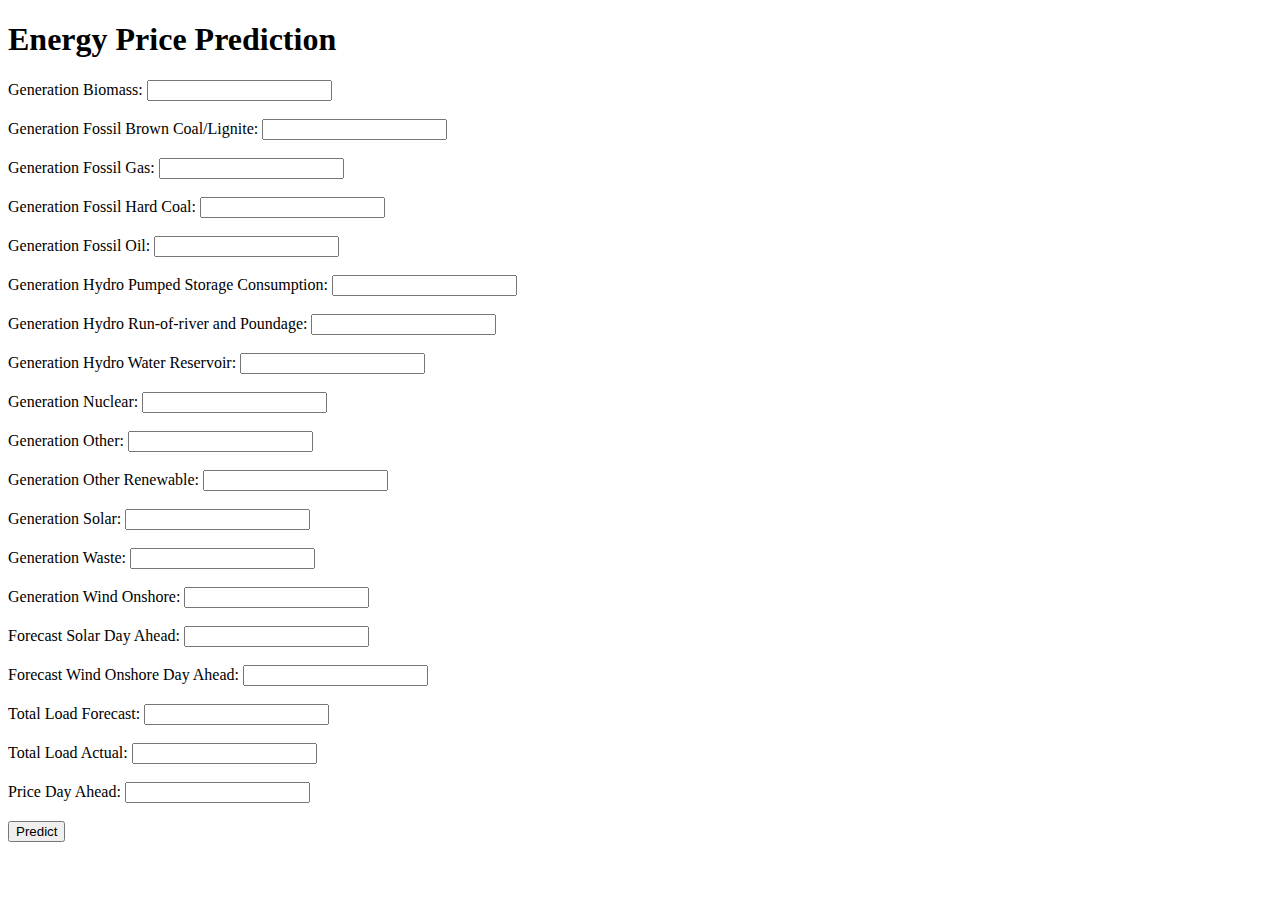
==== frontend/index.html @ f78f3f8f "base working website" ====
<!DOCTYPE html>
<html lang="en">
<head>
    <meta charset="UTF-8">
    <meta name="viewport" content="width=device-width, initial-scale=1.0">
    <title>Energy Price Prediction</title>
    <script src="https://code.jquery.com/jquery-3.6.0.min.js"></script>
</head>
<body>
    <h1>Energy Price Prediction</h1>
    <form id="prediction-form">
        <label for="generation_biomass">Generation Biomass:</label>
        <input type="number" id="generation_biomass" name="generation biomass" required><br><br>
        
        <label for="generation_fossil_brown_coal">Generation Fossil Brown Coal/Lignite:</label>
        <input type="number" id="generation_fossil_brown_coal" name="generation fossil brown coal/lignite" required><br><br>
        
        <label for="generation_fossil_gas">Generation Fossil Gas:</label>
        <input type="number" id="generation_fossil_gas" name="generation fossil gas" required><br><br>
        
        <label for="generation_fossil_hard_coal">Generation Fossil Hard Coal:</label>
        <input type="number" id="generation_fossil_hard_coal" name="generation fossil hard coal" required><br><br>
        
        <label for="generation_fossil_oil">Generation Fossil Oil:</label>
        <input type="number" id="generation_fossil_oil" name="generation fossil oil" required><br><br>
        
        <label for="generation_hydro_pumped_storage_consumption">Generation Hydro Pumped Storage Consumption:</label>
        <input type="number" id="generation_hydro_pumped_storage_consumption" name="generation hydro pumped storage consumption" required><br><br>
        
        <label for="generation_hydro_run_of_river_and_poundage">Generation Hydro Run-of-river and Poundage:</label>
        <input type="number" id="generation_hydro_run_of_river_and_poundage" name="generation hydro run-of-river and poundage" required><br><br>
        
        <label for="generation_hydro_water_reservoir">Generation Hydro Water Reservoir:</label>
        <input type="number" id="generation_hydro_water_reservoir" name="generation hydro water reservoir" required><br><br>
        
        <label for="generation_nuclear">Generation Nuclear:</label>
        <input type="number" id="generation_nuclear" name="generation nuclear" required><br><br>
        
        <label for="generation_other">Generation Other:</label>
        <input type="number" id="generation_other" name="generation other" required><br><br>
        
        <label for="generation_other_renewable">Generation Other Renewable:</label>
        <input type="number" id="generation_other_renewable" name="generation other renewable" required><br><br>
        
        <label for="generation_solar">Generation Solar:</label>
        <input type="number" id="generation_solar" name="generation solar" required><br><br>
        
        <label for="generation_waste">Generation Waste:</label>
        <input type="number" id="generation_waste" name="generation waste" required><br><br>
        
        <label for="generation_wind_onshore">Generation Wind Onshore:</label>
        <input type="number" id="generation_wind_onshore" name="generation wind onshore" required><br><br>
        
        <label for="forecast_solar_day_ahead">Forecast Solar Day Ahead:</label>
        <input type="number" id="forecast_solar_day_ahead" name="forecast solar day ahead" required><br><br>
        
        <label for="forecast_wind_onshore_day_ahead">Forecast Wind Onshore Day Ahead:</label>
        <input type="number" id="forecast_wind_onshore_day_ahead" name="forecast wind onshore day ahead" required><br><br>
        
        <label for="total_load_forecast">Total Load Forecast:</label>
        <input type="number" id="total_load_forecast" name="total load forecast" required><br><br>
        
        <label for="total_load_actual">Total Load Actual:</label>
        <input type="number" id="total_load_actual" name="total load actual" required><br><br>
        
        <label for="price_day_ahead">Price Day Ahead:</label>
        <input type="number" id="price_day_ahead" name="price day ahead" required><br><br>
        
        <button type="submit">Predict</button>
    </form>

    <div id="result"></div>

    <script src="{{ url_for('static', filename='home.js') }}"></script>
</body>
</html>
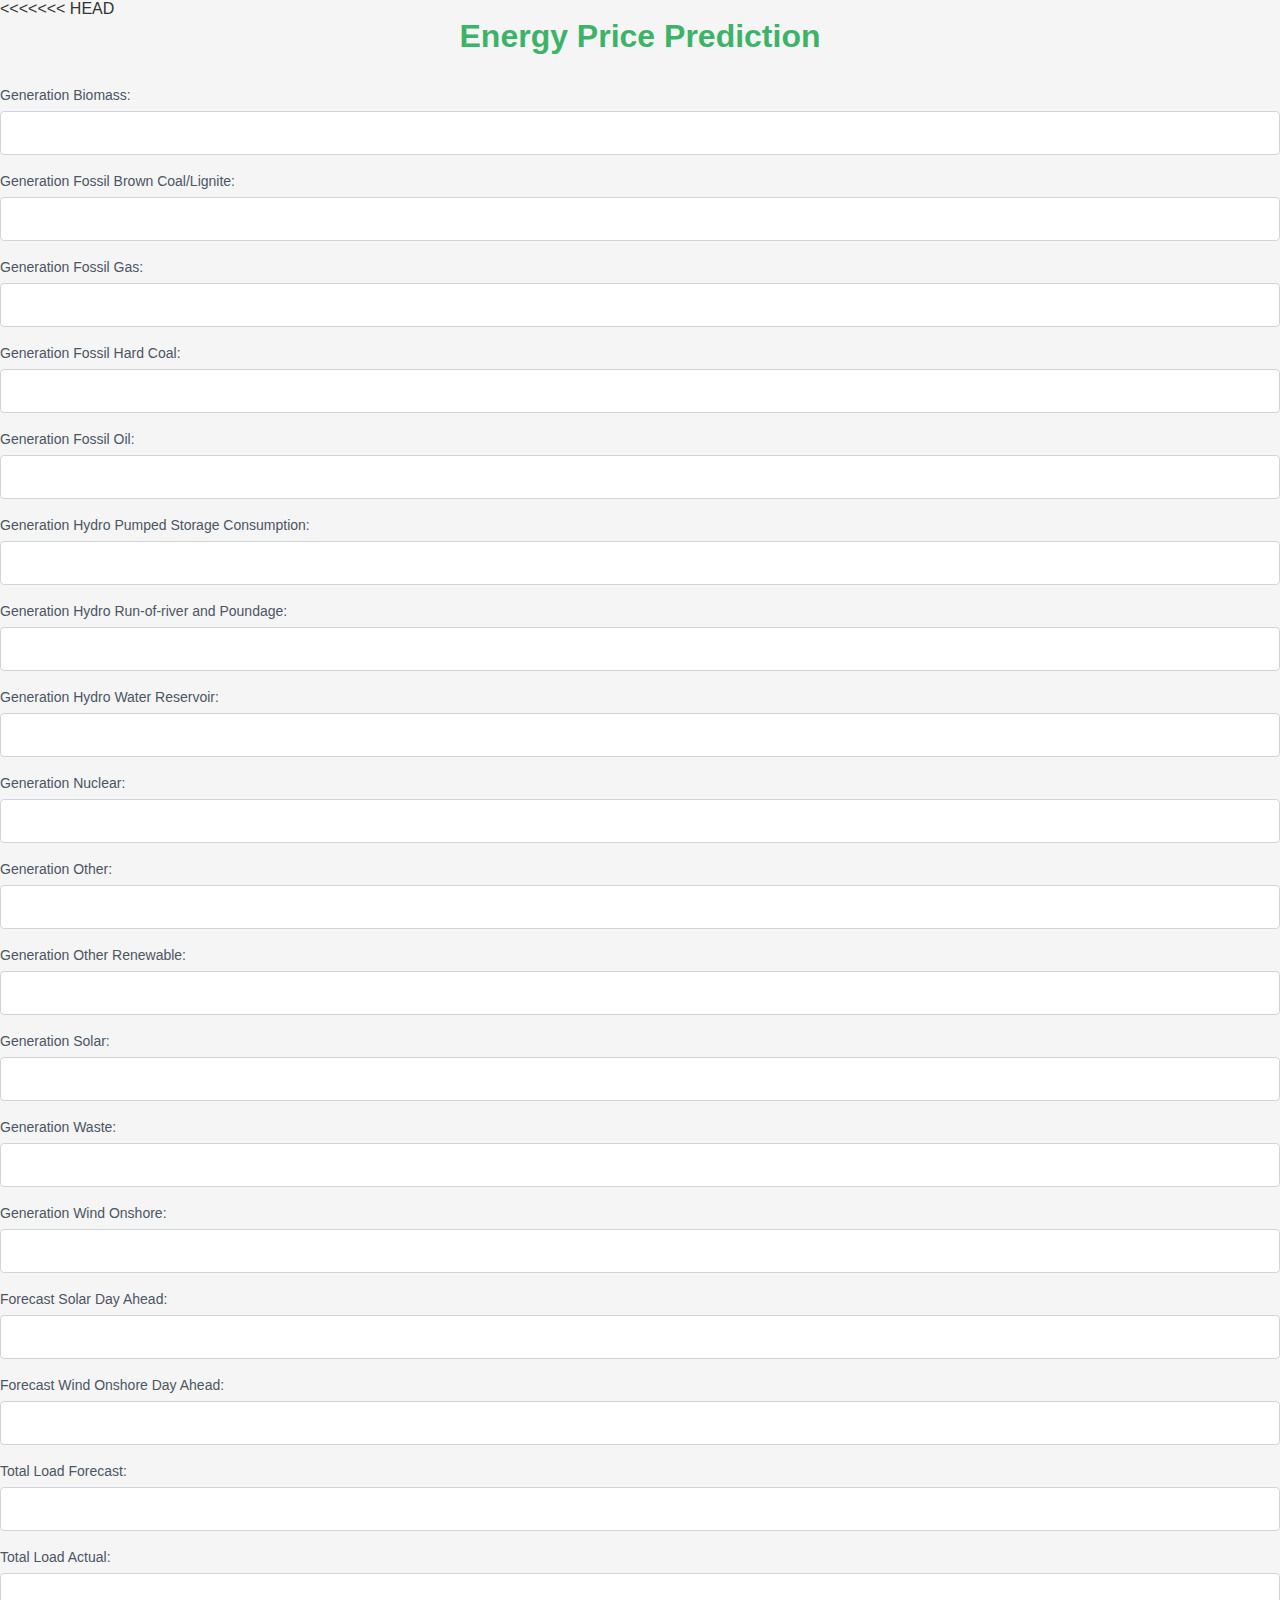
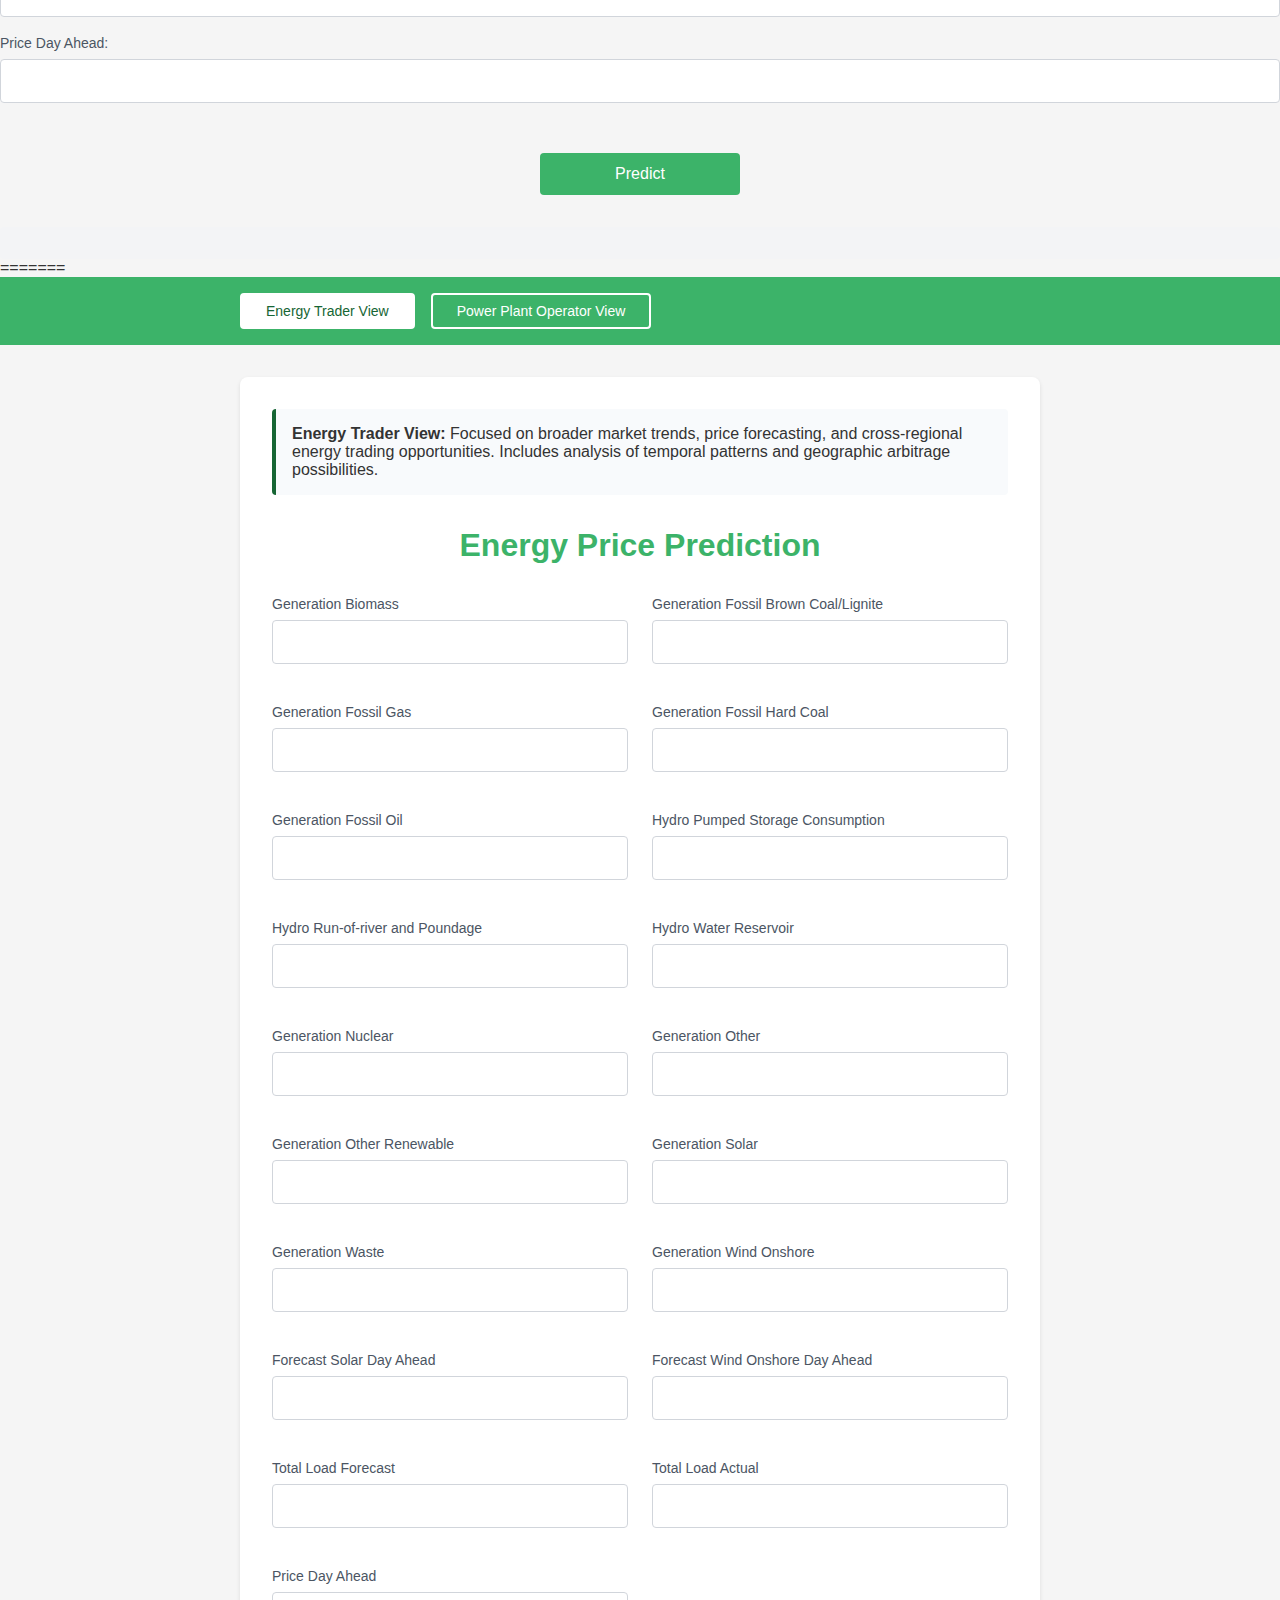
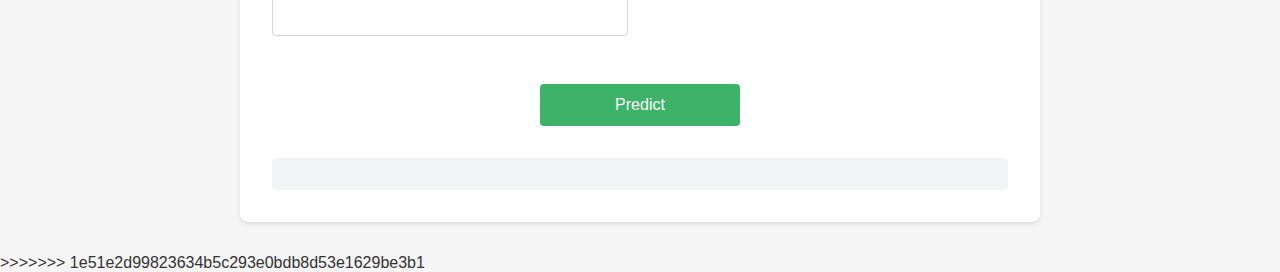
==== commit bbb35919: "working backend" ====
--- a/frontend/index.html
+++ b/frontend/index.html
@@ -4,6 +4,7 @@
     <meta charset="UTF-8">
     <meta name="viewport" content="width=device-width, initial-scale=1.0">
     <title>Energy Price Prediction</title>
+<<<<<<< HEAD
     <script src="https://code.jquery.com/jquery-3.6.0.min.js"></script>
 </head>
 <body>
@@ -74,3 +75,145 @@
     <script src="{{ url_for('static', filename='home.js') }}"></script>
 </body>
 </html>
+=======
+    <link rel="stylesheet" href="style.css">
+    <script src="https://code.jquery.com/jquery-3.6.0.min.js"></script>
+</head>
+<body>
+    <div class="nav-container">
+        <div class="role-selector">
+            <button class="role-btn active" data-role="trader">Energy Trader View</button>
+            <button class="role-btn" data-role="operator">Power Plant Operator View</button>
+        </div>
+    </div>
+
+    <div class="container">
+        <div class="role-description" id="role-description">
+            <strong>Energy Trader View:</strong> Focused on broader market trends, price forecasting, and cross-regional energy trading opportunities. Includes analysis of temporal patterns and geographic arbitrage possibilities.
+        </div>
+        
+        <h1>Energy Price Prediction</h1>
+        <form id="prediction-form">
+            <div class="form-grid">
+                <div class="form-group">
+                    <label for="generation_biomass">Generation Biomass</label>
+                    <input type="number" id="generation_biomass" name="generation biomass" required>
+                </div>
+                
+                <div class="form-group">
+                    <label for="generation_fossil_brown_coal">Generation Fossil Brown Coal/Lignite</label>
+                    <input type="number" id="generation_fossil_brown_coal" name="generation fossil brown coal/lignite" required>
+                </div>
+                
+                <div class="form-group">
+                    <label for="generation_fossil_gas">Generation Fossil Gas</label>
+                    <input type="number" id="generation_fossil_gas" name="generation fossil gas" required>
+                </div>
+                
+                <div class="form-group">
+                    <label for="generation_fossil_hard_coal">Generation Fossil Hard Coal</label>
+                    <input type="number" id="generation_fossil_hard_coal" name="generation fossil hard coal" required>
+                </div>
+                
+                <div class="form-group">
+                    <label for="generation_fossil_oil">Generation Fossil Oil</label>
+                    <input type="number" id="generation_fossil_oil" name="generation fossil oil" required>
+                </div>
+                
+                <div class="form-group">
+                    <label for="generation_hydro_pumped_storage_consumption">Hydro Pumped Storage Consumption</label>
+                    <input type="number" id="generation_hydro_pumped_storage_consumption" name="generation hydro pumped storage consumption" required>
+                </div>
+                
+                <div class="form-group">
+                    <label for="generation_hydro_run_of_river_and_poundage">Hydro Run-of-river and Poundage</label>
+                    <input type="number" id="generation_hydro_run_of_river_and_poundage" name="generation hydro run-of-river and poundage" required>
+                </div>
+                
+                <div class="form-group">
+                    <label for="generation_hydro_water_reservoir">Hydro Water Reservoir</label>
+                    <input type="number" id="generation_hydro_water_reservoir" name="generation hydro water reservoir" required>
+                </div>
+                
+                <div class="form-group">
+                    <label for="generation_nuclear">Generation Nuclear</label>
+                    <input type="number" id="generation_nuclear" name="generation nuclear" required>
+                </div>
+                
+                <div class="form-group">
+                    <label for="generation_other">Generation Other</label>
+                    <input type="number" id="generation_other" name="generation other" required>
+                </div>
+                
+                <div class="form-group">
+                    <label for="generation_other_renewable">Generation Other Renewable</label>
+                    <input type="number" id="generation_other_renewable" name="generation other renewable" required>
+                </div>
+                
+                <div class="form-group">
+                    <label for="generation_solar">Generation Solar</label>
+                    <input type="number" id="generation_solar" name="generation solar" required>
+                </div>
+                
+                <div class="form-group">
+                    <label for="generation_waste">Generation Waste</label>
+                    <input type="number" id="generation_waste" name="generation waste" required>
+                </div>
+                
+                <div class="form-group">
+                    <label for="generation_wind_onshore">Generation Wind Onshore</label>
+                    <input type="number" id="generation_wind_onshore" name="generation wind onshore" required>
+                </div>
+                
+                <div class="form-group">
+                    <label for="forecast_solar_day_ahead">Forecast Solar Day Ahead</label>
+                    <input type="number" id="forecast_solar_day_ahead" name="forecast solar day ahead" required>
+                </div>
+                
+                <div class="form-group">
+                    <label for="forecast_wind_onshore_day_ahead">Forecast Wind Onshore Day Ahead</label>
+                    <input type="number" id="forecast_wind_onshore_day_ahead" name="forecast wind onshore day ahead" required>
+                </div>
+                
+                <div class="form-group">
+                    <label for="total_load_forecast">Total Load Forecast</label>
+                    <input type="number" id="total_load_forecast" name="total load forecast" required>
+                </div>
+                
+                <div class="form-group">
+                    <label for="total_load_actual">Total Load Actual</label>
+                    <input type="number" id="total_load_actual" name="total load actual" required>
+                </div>
+                
+                <div class="form-group">
+                    <label for="price_day_ahead">Price Day Ahead</label>
+                    <input type="number" id="price_day_ahead" name="price day ahead" required>
+                </div>
+            </div>
+            
+            <button type="submit">Predict</button>
+        </form>
+
+        <div id="result"></div>
+    </div>
+
+    <script>
+        $(document).ready(function() {
+            $('.role-btn').click(function() {
+                // Update active button
+                $('.role-btn').removeClass('active');
+                $(this).addClass('active');
+                
+                // Update description based on role
+                const role = $(this).data('role');
+                const description = role === 'trader' 
+                    ? '<strong>Energy Trader View:</strong> Focused on broader market trends, price forecasting, and cross-regional energy trading opportunities. Includes analysis of temporal patterns and geographic arbitrage possibilities.'
+                    : '<strong>Power Plant Operator View:</strong> Focused on specific plant performance metrics, local grid conditions, and operational efficiency. Includes detailed unit-level analysis and maintenance scheduling implications.';
+                
+                $('#role-description').html(description);
+            });
+        });
+    </script>
+</body>
+</html>
+>>>>>>> 1e51e2d99823634b5c293e0bdb8d53e1629be3b1
--- a/frontend/style.css
+++ b/frontend/style.css
@@ -0,0 +1,152 @@
+* {
+    margin: 0;
+    padding: 0;
+    box-sizing: border-box;
+    font-family: -apple-system, BlinkMacSystemFont, 'Segoe UI', Roboto, Oxygen, Ubuntu, Cantarell, sans-serif;
+}
+
+body {
+    background-color: #f5f5f5;
+    padding: 0;
+    color: #333;
+}
+
+.nav-container {
+    background-color: #3cb369;  /* Changed to green */
+    padding: 1rem 2rem;
+    margin-bottom: 2rem;
+}
+
+.role-selector {
+    max-width: 800px;
+    margin: 0 auto;
+    display: flex;
+    gap: 1rem;
+}
+
+.role-btn {
+    padding: 0.5rem 1.5rem;
+    border: 2px solid white;
+    background: transparent;
+    color: white;
+    border-radius: 4px;
+    cursor: pointer;
+    font-size: 0.875rem;
+    transition: all 0.2s;
+}
+
+.role-btn.active {
+    background-color: white;
+    color: #166534;  /* Changed to green */
+}
+
+.role-btn:hover {
+    background-color: rgba(255, 255, 255, 0.1);
+}
+
+.role-btn.active:hover {
+    background-color: #f8fafc;
+}
+
+.container {
+    max-width: 800px;
+    margin: 2rem auto;
+    background: white;
+    padding: 2rem;
+    border-radius: 8px;
+    box-shadow: 0 2px 4px rgba(0,0,0,0.1);
+}
+
+h1 {
+    color: #3cb369;  /* Changed to green */
+    margin-bottom: 2rem;
+    text-align: center;
+    font-size: 2rem;
+}
+
+.role-description {
+    background-color: #f8fafc;
+    border-radius: 4px;
+    padding: 1rem;
+    margin-bottom: 2rem;
+    border-left: 4px solid #166534;  /* Changed to green */
+}
+
+.form-grid {
+    display: grid;
+    grid-template-columns: repeat(auto-fit, minmax(300px, 1fr));
+    gap: 1.5rem;
+}
+
+.form-group {
+    margin-bottom: 1rem;
+}
+
+label {
+    display: block;
+    margin-bottom: 0.5rem;
+    font-size: 0.875rem;
+    color: #4b5563;
+}
+
+input[type="number"] {
+    width: 100%;
+    padding: 0.75rem;
+    border: 1px solid #d1d5db;
+    border-radius: 4px;
+    font-size: 1rem;
+    transition: border-color 0.2s;
+}
+
+input[type="number"]:focus {
+    outline: none;
+    border-color: #166534;  /* Changed to green */
+    box-shadow: 0 0 0 3px rgba(22,101,52,0.1);  /* Changed to green */
+}
+
+button[type="submit"] {
+    background-color: #3cb369;  /* Changed to green */
+    color: white;
+    padding: 0.75rem 2rem;
+    border: none;
+    border-radius: 4px;
+    font-size: 1rem;
+    cursor: pointer;
+    transition: background-color 0.2s;
+    width: 100%;
+    max-width: 200px;
+    margin: 2rem auto;
+    display: block;
+}
+
+button[type="submit"]:hover {
+    background-color: #33a55f;  /* Darker green */
+}
+
+#result {
+    margin-top: 2rem;
+    padding: 1rem;
+    border-radius: 4px;
+    background-color: #f3f4f6;
+    text-align: center;
+}
+
+@media (max-width: 768px) {
+    .container {
+        margin: 1rem;
+        padding: 1rem;
+    }
+    
+    .nav-container {
+        padding: 1rem;
+    }
+    
+    .role-selector {
+        flex-direction: column;
+    }
+    
+    .role-btn {
+        width: 100%;
+        text-align: center;
+    }
+}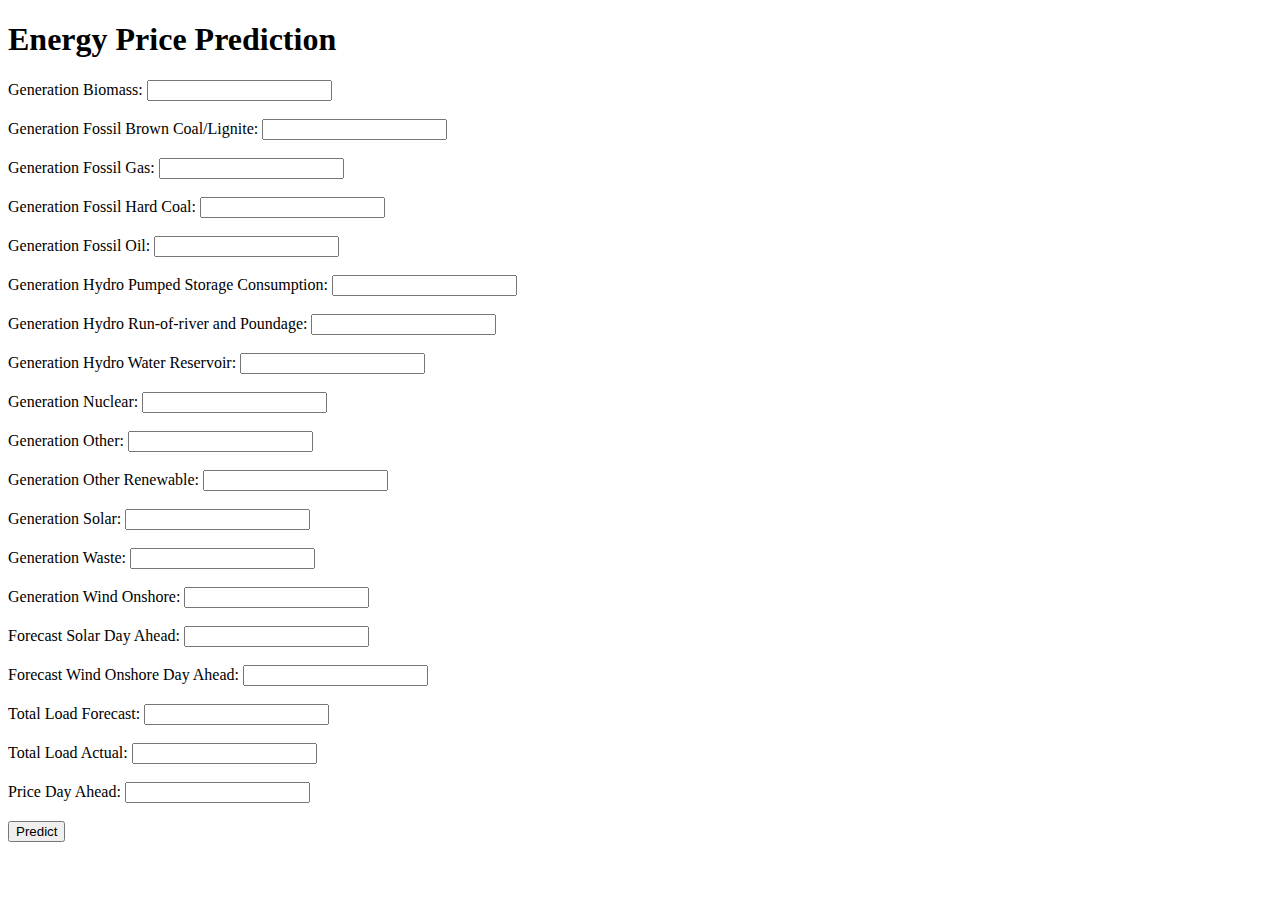
==== commit 5620a0b5: "working website" ====
--- a/frontend/index.html
+++ b/frontend/index.html
@@ -4,7 +4,6 @@
     <meta charset="UTF-8">
     <meta name="viewport" content="width=device-width, initial-scale=1.0">
     <title>Energy Price Prediction</title>
-<<<<<<< HEAD
     <script src="https://code.jquery.com/jquery-3.6.0.min.js"></script>
 </head>
 <body>
@@ -74,146 +73,4 @@
 
     <script src="{{ url_for('static', filename='home.js') }}"></script>
 </body>
-</html>
-=======
-    <link rel="stylesheet" href="style.css">
-    <script src="https://code.jquery.com/jquery-3.6.0.min.js"></script>
-</head>
-<body>
-    <div class="nav-container">
-        <div class="role-selector">
-            <button class="role-btn active" data-role="trader">Energy Trader View</button>
-            <button class="role-btn" data-role="operator">Power Plant Operator View</button>
-        </div>
-    </div>
-
-    <div class="container">
-        <div class="role-description" id="role-description">
-            <strong>Energy Trader View:</strong> Focused on broader market trends, price forecasting, and cross-regional energy trading opportunities. Includes analysis of temporal patterns and geographic arbitrage possibilities.
-        </div>
-        
-        <h1>Energy Price Prediction</h1>
-        <form id="prediction-form">
-            <div class="form-grid">
-                <div class="form-group">
-                    <label for="generation_biomass">Generation Biomass</label>
-                    <input type="number" id="generation_biomass" name="generation biomass" required>
-                </div>
-                
-                <div class="form-group">
-                    <label for="generation_fossil_brown_coal">Generation Fossil Brown Coal/Lignite</label>
-                    <input type="number" id="generation_fossil_brown_coal" name="generation fossil brown coal/lignite" required>
-                </div>
-                
-                <div class="form-group">
-                    <label for="generation_fossil_gas">Generation Fossil Gas</label>
-                    <input type="number" id="generation_fossil_gas" name="generation fossil gas" required>
-                </div>
-                
-                <div class="form-group">
-                    <label for="generation_fossil_hard_coal">Generation Fossil Hard Coal</label>
-                    <input type="number" id="generation_fossil_hard_coal" name="generation fossil hard coal" required>
-                </div>
-                
-                <div class="form-group">
-                    <label for="generation_fossil_oil">Generation Fossil Oil</label>
-                    <input type="number" id="generation_fossil_oil" name="generation fossil oil" required>
-                </div>
-                
-                <div class="form-group">
-                    <label for="generation_hydro_pumped_storage_consumption">Hydro Pumped Storage Consumption</label>
-                    <input type="number" id="generation_hydro_pumped_storage_consumption" name="generation hydro pumped storage consumption" required>
-                </div>
-                
-                <div class="form-group">
-                    <label for="generation_hydro_run_of_river_and_poundage">Hydro Run-of-river and Poundage</label>
-                    <input type="number" id="generation_hydro_run_of_river_and_poundage" name="generation hydro run-of-river and poundage" required>
-                </div>
-                
-                <div class="form-group">
-                    <label for="generation_hydro_water_reservoir">Hydro Water Reservoir</label>
-                    <input type="number" id="generation_hydro_water_reservoir" name="generation hydro water reservoir" required>
-                </div>
-                
-                <div class="form-group">
-                    <label for="generation_nuclear">Generation Nuclear</label>
-                    <input type="number" id="generation_nuclear" name="generation nuclear" required>
-                </div>
-                
-                <div class="form-group">
-                    <label for="generation_other">Generation Other</label>
-                    <input type="number" id="generation_other" name="generation other" required>
-                </div>
-                
-                <div class="form-group">
-                    <label for="generation_other_renewable">Generation Other Renewable</label>
-                    <input type="number" id="generation_other_renewable" name="generation other renewable" required>
-                </div>
-                
-                <div class="form-group">
-                    <label for="generation_solar">Generation Solar</label>
-                    <input type="number" id="generation_solar" name="generation solar" required>
-                </div>
-                
-                <div class="form-group">
-                    <label for="generation_waste">Generation Waste</label>
-                    <input type="number" id="generation_waste" name="generation waste" required>
-                </div>
-                
-                <div class="form-group">
-                    <label for="generation_wind_onshore">Generation Wind Onshore</label>
-                    <input type="number" id="generation_wind_onshore" name="generation wind onshore" required>
-                </div>
-                
-                <div class="form-group">
-                    <label for="forecast_solar_day_ahead">Forecast Solar Day Ahead</label>
-                    <input type="number" id="forecast_solar_day_ahead" name="forecast solar day ahead" required>
-                </div>
-                
-                <div class="form-group">
-                    <label for="forecast_wind_onshore_day_ahead">Forecast Wind Onshore Day Ahead</label>
-                    <input type="number" id="forecast_wind_onshore_day_ahead" name="forecast wind onshore day ahead" required>
-                </div>
-                
-                <div class="form-group">
-                    <label for="total_load_forecast">Total Load Forecast</label>
-                    <input type="number" id="total_load_forecast" name="total load forecast" required>
-                </div>
-                
-                <div class="form-group">
-                    <label for="total_load_actual">Total Load Actual</label>
-                    <input type="number" id="total_load_actual" name="total load actual" required>
-                </div>
-                
-                <div class="form-group">
-                    <label for="price_day_ahead">Price Day Ahead</label>
-                    <input type="number" id="price_day_ahead" name="price day ahead" required>
-                </div>
-            </div>
-            
-            <button type="submit">Predict</button>
-        </form>
-
-        <div id="result"></div>
-    </div>
-
-    <script>
-        $(document).ready(function() {
-            $('.role-btn').click(function() {
-                // Update active button
-                $('.role-btn').removeClass('active');
-                $(this).addClass('active');
-                
-                // Update description based on role
-                const role = $(this).data('role');
-                const description = role === 'trader' 
-                    ? '<strong>Energy Trader View:</strong> Focused on broader market trends, price forecasting, and cross-regional energy trading opportunities. Includes analysis of temporal patterns and geographic arbitrage possibilities.'
-                    : '<strong>Power Plant Operator View:</strong> Focused on specific plant performance metrics, local grid conditions, and operational efficiency. Includes detailed unit-level analysis and maintenance scheduling implications.';
-                
-                $('#role-description').html(description);
-            });
-        });
-    </script>
-</body>
-</html>
->>>>>>> 1e51e2d99823634b5c293e0bdb8d53e1629be3b1
+</html>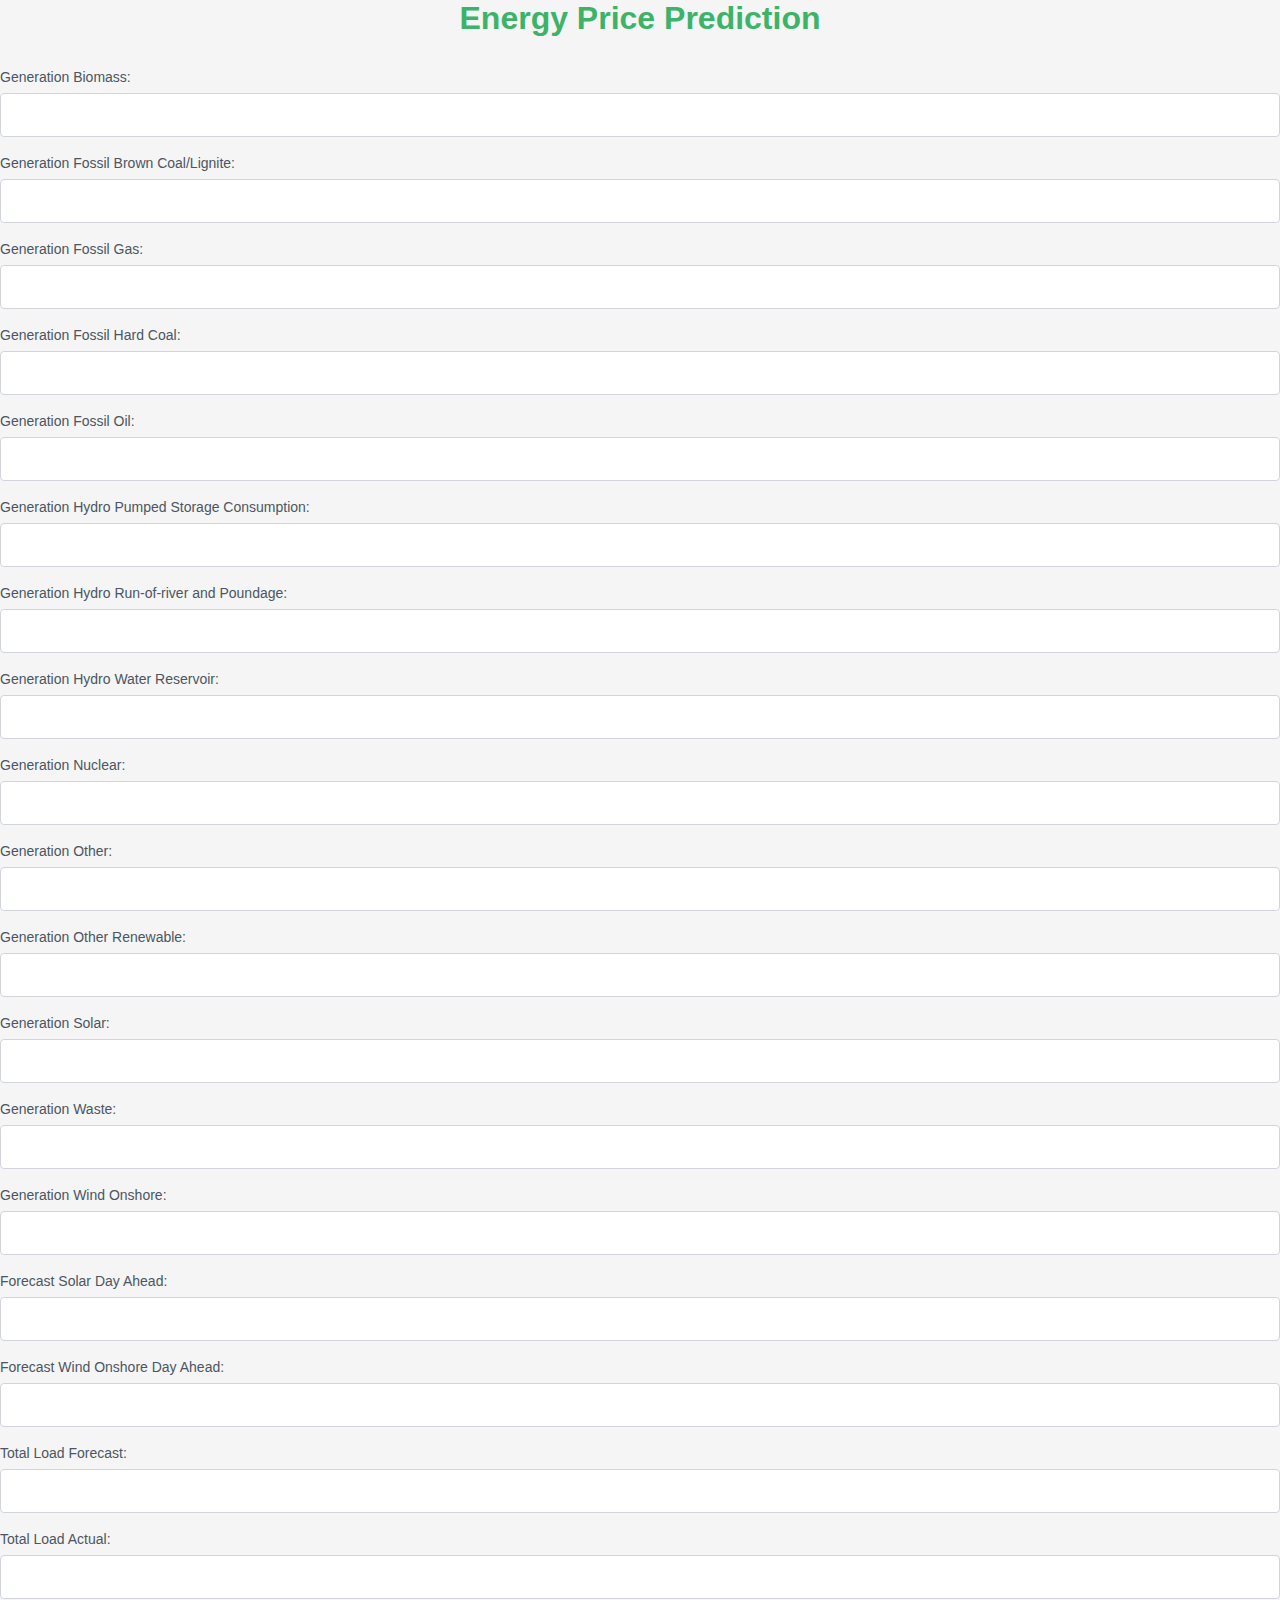
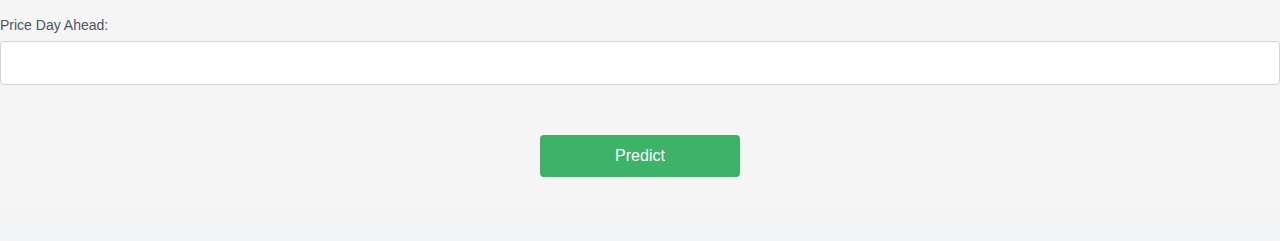
==== commit dcfc5f6b: "Updated index.html with direct CSS path" ====
--- a/frontend/index.html
+++ b/frontend/index.html
@@ -1,11 +1,13 @@
 <!DOCTYPE html>
 <html lang="en">
-<head>
-    <meta charset="UTF-8">
-    <meta name="viewport" content="width=device-width, initial-scale=1.0">
-    <title>Energy Price Prediction</title>
-    <script src="https://code.jquery.com/jquery-3.6.0.min.js"></script>
-</head>
+    <head>
+        <meta charset="UTF-8">
+        <meta name="viewport" content="width=device-width, initial-scale=1.0">
+        <title>Energy Price Prediction</title>
+        <script src="https://code.jquery.com/jquery-3.6.0.min.js"></script>
+        <link rel="stylesheet" href="style.css">  <!-- Direct link to style.css -->
+    </head>
+    
 <body>
     <h1>Energy Price Prediction</h1>
     <form id="prediction-form">
@@ -72,5 +74,40 @@
     <div id="result"></div>
 
     <script src="{{ url_for('static', filename='home.js') }}"></script>
+    <script>
+        $(document).ready(function() {
+            const API_URL = 'https://smartsave-cgw1.onrender.com';
+    
+            $('#prediction-form').submit(function(e) {
+                e.preventDefault();
+                
+                // Show loading state
+                $('#result').html('<p>Calculating prediction...</p>');
+                
+                const formData = {};
+                $(this).serializeArray().forEach(item => {
+                    formData[item.name] = item.value;
+                });
+                
+                $.ajax({
+                    url: `${API_URL}/predict`,
+                    method: 'POST',
+                    data: formData,
+                    success: function(response) {
+                        $('#result').html(`
+                            <div>
+                                <h3>Prediction Results</h3>
+                                <p>Predicted Price: €${response.predicted_price.toFixed(2)}</p>
+                                <p>Recommended Action: ${response.action}</p>
+                            </div>
+                        `);
+                    },
+                    error: function(xhr, status, error) {
+                        $('#result').html(`<div class="error">Error: ${error}</div>`);
+                    }
+                });
+            });
+        });
+    </script>
 </body>
-</html>+</html>
--- a/frontend/style.css
+++ b/frontend/style.css
@@ -0,0 +1,152 @@
+* {
+    margin: 0;
+    padding: 0;
+    box-sizing: border-box;
+    font-family: -apple-system, BlinkMacSystemFont, 'Segoe UI', Roboto, Oxygen, Ubuntu, Cantarell, sans-serif;
+}
+
+body {
+    background-color: #f5f5f5;
+    padding: 0;
+    color: #333;
+}
+
+.nav-container {
+    background-color: #3cb369;  /* Changed to green */
+    padding: 1rem 2rem;
+    margin-bottom: 2rem;
+}
+
+.role-selector {
+    max-width: 800px;
+    margin: 0 auto;
+    display: flex;
+    gap: 1rem;
+}
+
+.role-btn {
+    padding: 0.5rem 1.5rem;
+    border: 2px solid white;
+    background: transparent;
+    color: white;
+    border-radius: 4px;
+    cursor: pointer;
+    font-size: 0.875rem;
+    transition: all 0.2s;
+}
+
+.role-btn.active {
+    background-color: white;
+    color: #166534;  /* Changed to green */
+}
+
+.role-btn:hover {
+    background-color: rgba(255, 255, 255, 0.1);
+}
+
+.role-btn.active:hover {
+    background-color: #f8fafc;
+}
+
+.container {
+    max-width: 800px;
+    margin: 2rem auto;
+    background: white;
+    padding: 2rem;
+    border-radius: 8px;
+    box-shadow: 0 2px 4px rgba(0,0,0,0.1);
+}
+
+h1 {
+    color: #3cb369;  /* Changed to green */
+    margin-bottom: 2rem;
+    text-align: center;
+    font-size: 2rem;
+}
+
+.role-description {
+    background-color: #f8fafc;
+    border-radius: 4px;
+    padding: 1rem;
+    margin-bottom: 2rem;
+    border-left: 4px solid #166534;  /* Changed to green */
+}
+
+.form-grid {
+    display: grid;
+    grid-template-columns: repeat(auto-fit, minmax(300px, 1fr));
+    gap: 1.5rem;
+}
+
+.form-group {
+    margin-bottom: 1rem;
+}
+
+label {
+    display: block;
+    margin-bottom: 0.5rem;
+    font-size: 0.875rem;
+    color: #4b5563;
+}
+
+input[type="number"] {
+    width: 100%;
+    padding: 0.75rem;
+    border: 1px solid #d1d5db;
+    border-radius: 4px;
+    font-size: 1rem;
+    transition: border-color 0.2s;
+}
+
+input[type="number"]:focus {
+    outline: none;
+    border-color: #166534;  /* Changed to green */
+    box-shadow: 0 0 0 3px rgba(22,101,52,0.1);  /* Changed to green */
+}
+
+button[type="submit"] {
+    background-color: #3cb369;  /* Changed to green */
+    color: white;
+    padding: 0.75rem 2rem;
+    border: none;
+    border-radius: 4px;
+    font-size: 1rem;
+    cursor: pointer;
+    transition: background-color 0.2s;
+    width: 100%;
+    max-width: 200px;
+    margin: 2rem auto;
+    display: block;
+}
+
+button[type="submit"]:hover {
+    background-color: #33a55f;  /* Darker green */
+}
+
+#result {
+    margin-top: 2rem;
+    padding: 1rem;
+    border-radius: 4px;
+    background-color: #f3f4f6;
+    text-align: center;
+}
+
+@media (max-width: 768px) {
+    .container {
+        margin: 1rem;
+        padding: 1rem;
+    }
+    
+    .nav-container {
+        padding: 1rem;
+    }
+    
+    .role-selector {
+        flex-direction: column;
+    }
+    
+    .role-btn {
+        width: 100%;
+        text-align: center;
+    }
+}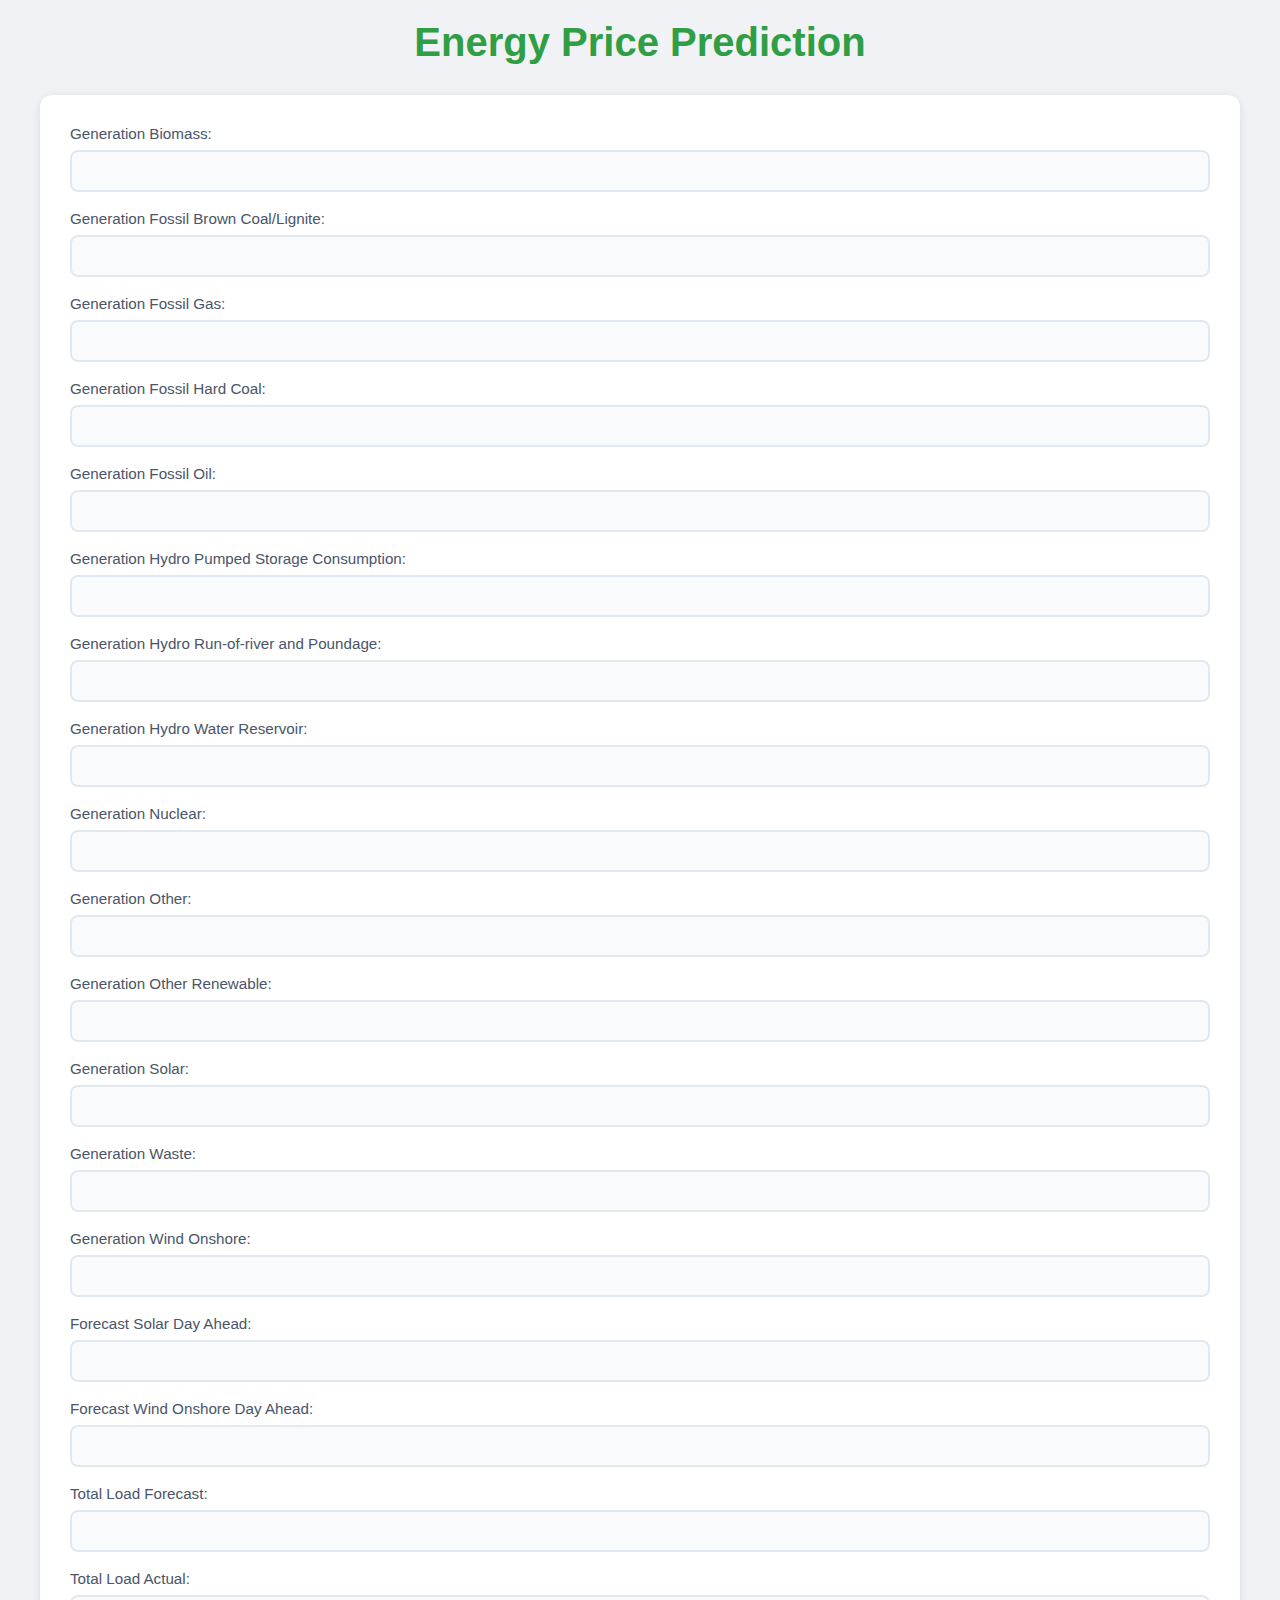
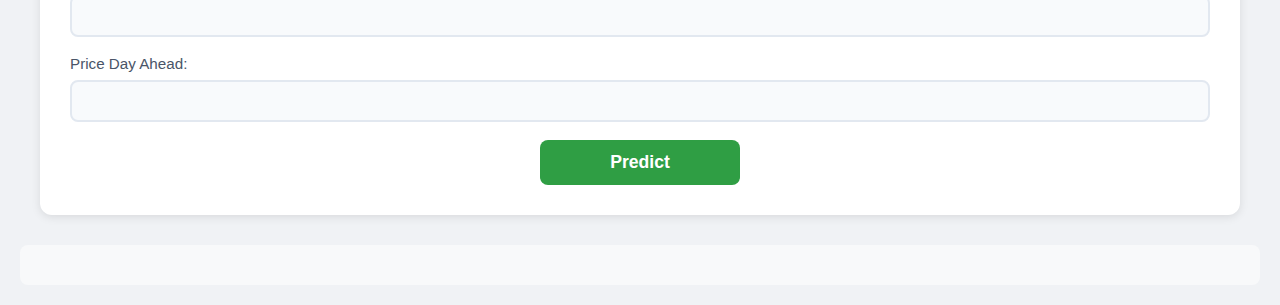
==== commit aa5d7f5c: "Updated styling and file organization" ====
--- a/frontend/index.html
+++ b/frontend/index.html
@@ -5,7 +5,7 @@
         <meta name="viewport" content="width=device-width, initial-scale=1.0">
         <title>Energy Price Prediction</title>
         <script src="https://code.jquery.com/jquery-3.6.0.min.js"></script>
-        <link rel="stylesheet" href="style.css">  <!-- Direct link to style.css -->
+        <link rel="stylesheet" href="style.css">
     </head>
     
 <body>
--- a/frontend/style.css
+++ b/frontend/style.css
@@ -1,3 +1,4 @@
+/* Modern styling for energy prediction form */
 * {
     margin: 0;
     padding: 0;
@@ -6,147 +7,129 @@
 }
 
 body {
-    background-color: #f5f5f5;
-    padding: 0;
-    color: #333;
-}
-
-.nav-container {
-    background-color: #3cb369;  /* Changed to green */
-    padding: 1rem 2rem;
-    margin-bottom: 2rem;
-}
-
-.role-selector {
-    max-width: 800px;
-    margin: 0 auto;
-    display: flex;
-    gap: 1rem;
-}
-
-.role-btn {
-    padding: 0.5rem 1.5rem;
-    border: 2px solid white;
-    background: transparent;
-    color: white;
-    border-radius: 4px;
-    cursor: pointer;
-    font-size: 0.875rem;
-    transition: all 0.2s;
-}
-
-.role-btn.active {
-    background-color: white;
-    color: #166534;  /* Changed to green */
-}
-
-.role-btn:hover {
-    background-color: rgba(255, 255, 255, 0.1);
-}
-
-.role-btn.active:hover {
-    background-color: #f8fafc;
-}
-
-.container {
-    max-width: 800px;
-    margin: 2rem auto;
-    background: white;
-    padding: 2rem;
-    border-radius: 8px;
-    box-shadow: 0 2px 4px rgba(0,0,0,0.1);
+    background-color: #f0f2f5;
+    padding: 20px;
+    color: #1a1a1a;
 }
 
 h1 {
-    color: #3cb369;  /* Changed to green */
-    margin-bottom: 2rem;
+    color: #2f9e44;
     text-align: center;
-    font-size: 2rem;
+    margin-bottom: 30px;
+    font-size: 2.5rem;
+    font-weight: 600;
 }
 
-.role-description {
-    background-color: #f8fafc;
-    border-radius: 4px;
-    padding: 1rem;
-    margin-bottom: 2rem;
-    border-left: 4px solid #166534;  /* Changed to green */
+#prediction-form {
+    max-width: 1200px;
+    margin: 0 auto;
+    background: white;
+    padding: 30px;
+    border-radius: 12px;
+    box-shadow: 0 2px 10px rgba(0, 0, 0, 0.1);
 }
 
 .form-grid {
     display: grid;
-    grid-template-columns: repeat(auto-fit, minmax(300px, 1fr));
-    gap: 1.5rem;
+    grid-template-columns: repeat(auto-fit, minmax(350px, 1fr));
+    gap: 20px;
+    margin-bottom: 30px;
 }
 
 .form-group {
-    margin-bottom: 1rem;
+    margin-bottom: 15px;
 }
 
 label {
     display: block;
-    margin-bottom: 0.5rem;
-    font-size: 0.875rem;
-    color: #4b5563;
+    margin-bottom: 8px;
+    color: #4a5568;
+    font-size: 0.95rem;
+    font-weight: 500;
 }
 
 input[type="number"] {
     width: 100%;
-    padding: 0.75rem;
-    border: 1px solid #d1d5db;
-    border-radius: 4px;
+    padding: 10px 12px;
+    border: 2px solid #e2e8f0;
+    border-radius: 8px;
     font-size: 1rem;
-    transition: border-color 0.2s;
+    transition: all 0.2s ease;
+    background-color: #f8fafc;
 }
 
 input[type="number"]:focus {
+    border-color: #2f9e44;
     outline: none;
-    border-color: #166534;  /* Changed to green */
-    box-shadow: 0 0 0 3px rgba(22,101,52,0.1);  /* Changed to green */
+    box-shadow: 0 0 0 3px rgba(47, 158, 68, 0.1);
 }
 
 button[type="submit"] {
-    background-color: #3cb369;  /* Changed to green */
+    background-color: #2f9e44;
     color: white;
-    padding: 0.75rem 2rem;
+    padding: 12px 24px;
     border: none;
-    border-radius: 4px;
-    font-size: 1rem;
+    border-radius: 8px;
+    font-size: 1.1rem;
+    font-weight: 600;
     cursor: pointer;
-    transition: background-color 0.2s;
-    width: 100%;
-    max-width: 200px;
-    margin: 2rem auto;
+    transition: background-color 0.2s ease;
     display: block;
+    margin: 0 auto;
+    min-width: 200px;
 }
 
 button[type="submit"]:hover {
-    background-color: #33a55f;  /* Darker green */
+    background-color: #2b8a3e;
 }
 
 #result {
-    margin-top: 2rem;
-    padding: 1rem;
-    border-radius: 4px;
-    background-color: #f3f4f6;
+    margin-top: 30px;
+    padding: 20px;
+    border-radius: 8px;
+    background-color: #f8f9fa;
     text-align: center;
 }
 
+.prediction-result {
+    background-color: #f1f8ff;
+    padding: 20px;
+    border-radius: 8px;
+    border-left: 4px solid #2f9e44;
+}
+
+.prediction-result h3 {
+    color: #2f9e44;
+    margin-bottom: 15px;
+}
+
+.error {
+    background-color: #fff5f5;
+    color: #c53030;
+    padding: 12px;
+    border-radius: 8px;
+    border-left: 4px solid #c53030;
+}
+
+/* Responsive adjustments */
 @media (max-width: 768px) {
-    .container {
-        margin: 1rem;
-        padding: 1rem;
+    body {
+        padding: 10px;
     }
-    
-    .nav-container {
-        padding: 1rem;
+
+    h1 {
+        font-size: 2rem;
     }
-    
-    .role-selector {
-        flex-direction: column;
+
+    #prediction-form {
+        padding: 20px;
     }
-    
-    .role-btn {
+
+    .form-grid {
+        grid-template-columns: 1fr;
+    }
+
+    button[type="submit"] {
         width: 100%;
-        text-align: center;
     }
 }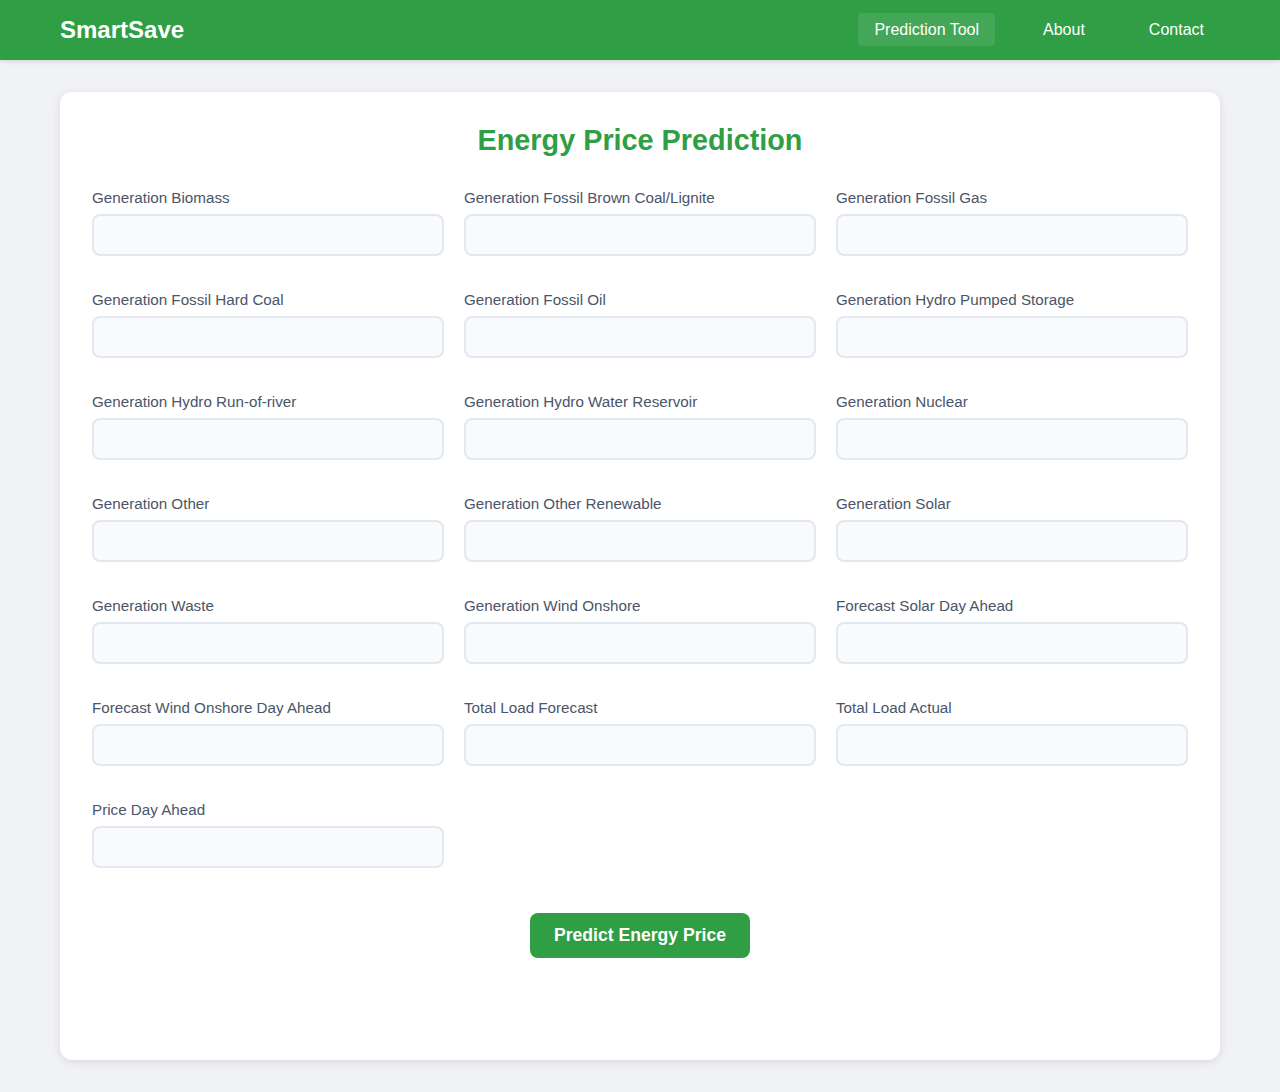
==== commit efeb07f9: "changed the frontend... hopefully it still works" ====
--- a/frontend/index.html
+++ b/frontend/index.html
@@ -1,79 +1,133 @@
 <!DOCTYPE html>
 <html lang="en">
-    <head>
-        <meta charset="UTF-8">
-        <meta name="viewport" content="width=device-width, initial-scale=1.0">
-        <title>Energy Price Prediction</title>
-        <script src="https://code.jquery.com/jquery-3.6.0.min.js"></script>
-        <link rel="stylesheet" href="style.css">
-    </head>
-    
+<head>
+    <meta charset="UTF-8">
+    <meta name="viewport" content="width=device-width, initial-scale=1.0">
+    <title>SmartSave - Energy Price Prediction</title>
+    <link rel="icon" type="image/x-icon" href="favicon.ico">
+    <script src="https://code.jquery.com/jquery-3.6.0.min.js"></script>
+    <link rel="stylesheet" href="style.css">
+</head>
 <body>
-    <h1>Energy Price Prediction</h1>
-    <form id="prediction-form">
-        <label for="generation_biomass">Generation Biomass:</label>
-        <input type="number" id="generation_biomass" name="generation biomass" required><br><br>
-        
-        <label for="generation_fossil_brown_coal">Generation Fossil Brown Coal/Lignite:</label>
-        <input type="number" id="generation_fossil_brown_coal" name="generation fossil brown coal/lignite" required><br><br>
-        
-        <label for="generation_fossil_gas">Generation Fossil Gas:</label>
-        <input type="number" id="generation_fossil_gas" name="generation fossil gas" required><br><br>
-        
-        <label for="generation_fossil_hard_coal">Generation Fossil Hard Coal:</label>
-        <input type="number" id="generation_fossil_hard_coal" name="generation fossil hard coal" required><br><br>
-        
-        <label for="generation_fossil_oil">Generation Fossil Oil:</label>
-        <input type="number" id="generation_fossil_oil" name="generation fossil oil" required><br><br>
-        
-        <label for="generation_hydro_pumped_storage_consumption">Generation Hydro Pumped Storage Consumption:</label>
-        <input type="number" id="generation_hydro_pumped_storage_consumption" name="generation hydro pumped storage consumption" required><br><br>
-        
-        <label for="generation_hydro_run_of_river_and_poundage">Generation Hydro Run-of-river and Poundage:</label>
-        <input type="number" id="generation_hydro_run_of_river_and_poundage" name="generation hydro run-of-river and poundage" required><br><br>
-        
-        <label for="generation_hydro_water_reservoir">Generation Hydro Water Reservoir:</label>
-        <input type="number" id="generation_hydro_water_reservoir" name="generation hydro water reservoir" required><br><br>
-        
-        <label for="generation_nuclear">Generation Nuclear:</label>
-        <input type="number" id="generation_nuclear" name="generation nuclear" required><br><br>
-        
-        <label for="generation_other">Generation Other:</label>
-        <input type="number" id="generation_other" name="generation other" required><br><br>
-        
-        <label for="generation_other_renewable">Generation Other Renewable:</label>
-        <input type="number" id="generation_other_renewable" name="generation other renewable" required><br><br>
-        
-        <label for="generation_solar">Generation Solar:</label>
-        <input type="number" id="generation_solar" name="generation solar" required><br><br>
-        
-        <label for="generation_waste">Generation Waste:</label>
-        <input type="number" id="generation_waste" name="generation waste" required><br><br>
-        
-        <label for="generation_wind_onshore">Generation Wind Onshore:</label>
-        <input type="number" id="generation_wind_onshore" name="generation wind onshore" required><br><br>
-        
-        <label for="forecast_solar_day_ahead">Forecast Solar Day Ahead:</label>
-        <input type="number" id="forecast_solar_day_ahead" name="forecast solar day ahead" required><br><br>
-        
-        <label for="forecast_wind_onshore_day_ahead">Forecast Wind Onshore Day Ahead:</label>
-        <input type="number" id="forecast_wind_onshore_day_ahead" name="forecast wind onshore day ahead" required><br><br>
-        
-        <label for="total_load_forecast">Total Load Forecast:</label>
-        <input type="number" id="total_load_forecast" name="total load forecast" required><br><br>
-        
-        <label for="total_load_actual">Total Load Actual:</label>
-        <input type="number" id="total_load_actual" name="total load actual" required><br><br>
-        
-        <label for="price_day_ahead">Price Day Ahead:</label>
-        <input type="number" id="price_day_ahead" name="price day ahead" required><br><br>
-        
-        <button type="submit">Predict</button>
-    </form>
+    <nav class="navbar">
+        <div class="nav-content">
+            <div class="nav-logo">SmartSave</div>
+            <ul class="nav-links">
+                <li><a href="#" class="active">Prediction Tool</a></li>
+                <li><a href="#">About</a></li>
+                <li><a href="#">Contact</a></li>
+            </ul>
+        </div>
+    </nav>
 
-    <div id="result"></div>
+    <main class="container">
+        <div class="content-box">
+            <h2 class="section-title">Energy Price Prediction</h2>
+            <form id="prediction-form">
+                <div class="form-grid">
+                    <div class="form-group">
+                        <label for="generation_biomass">Generation Biomass</label>
+                        <input type="number" id="generation_biomass" name="generation biomass" required>
+                    </div>
+                    
+                    <div class="form-group">
+                        <label for="generation_fossil_brown_coal">Generation Fossil Brown Coal/Lignite</label>
+                        <input type="number" id="generation_fossil_brown_coal" name="generation fossil brown coal/lignite" required>
+                    </div>
+                    
+                    <div class="form-group">
+                        <label for="generation_fossil_gas">Generation Fossil Gas</label>
+                        <input type="number" id="generation_fossil_gas" name="generation fossil gas" required>
+                    </div>
+                    
+                    <div class="form-group">
+                        <label for="generation_fossil_hard_coal">Generation Fossil Hard Coal</label>
+                        <input type="number" id="generation_fossil_hard_coal" name="generation fossil hard coal" required>
+                    </div>
+                    
+                    <div class="form-group">
+                        <label for="generation_fossil_oil">Generation Fossil Oil</label>
+                        <input type="number" id="generation_fossil_oil" name="generation fossil oil" required>
+                    </div>
+                    
+                    <div class="form-group">
+                        <label for="generation_hydro_pumped_storage_consumption">Generation Hydro Pumped Storage</label>
+                        <input type="number" id="generation_hydro_pumped_storage_consumption" name="generation hydro pumped storage consumption" required>
+                    </div>
+                    
+                    <div class="form-group">
+                        <label for="generation_hydro_run_of_river_and_poundage">Generation Hydro Run-of-river</label>
+                        <input type="number" id="generation_hydro_run_of_river_and_poundage" name="generation hydro run-of-river and poundage" required>
+                    </div>
+                    
+                    <div class="form-group">
+                        <label for="generation_hydro_water_reservoir">Generation Hydro Water Reservoir</label>
+                        <input type="number" id="generation_hydro_water_reservoir" name="generation hydro water reservoir" required>
+                    </div>
+                    
+                    <div class="form-group">
+                        <label for="generation_nuclear">Generation Nuclear</label>
+                        <input type="number" id="generation_nuclear" name="generation nuclear" required>
+                    </div>
+                    
+                    <div class="form-group">
+                        <label for="generation_other">Generation Other</label>
+                        <input type="number" id="generation_other" name="generation other" required>
+                    </div>
+                    
+                    <div class="form-group">
+                        <label for="generation_other_renewable">Generation Other Renewable</label>
+                        <input type="number" id="generation_other_renewable" name="generation other renewable" required>
+                    </div>
+                    
+                    <div class="form-group">
+                        <label for="generation_solar">Generation Solar</label>
+                        <input type="number" id="generation_solar" name="generation solar" required>
+                    </div>
+                    
+                    <div class="form-group">
+                        <label for="generation_waste">Generation Waste</label>
+                        <input type="number" id="generation_waste" name="generation waste" required>
+                    </div>
+                    
+                    <div class="form-group">
+                        <label for="generation_wind_onshore">Generation Wind Onshore</label>
+                        <input type="number" id="generation_wind_onshore" name="generation wind onshore" required>
+                    </div>
+                    
+                    <div class="form-group">
+                        <label for="forecast_solar_day_ahead">Forecast Solar Day Ahead</label>
+                        <input type="number" id="forecast_solar_day_ahead" name="forecast solar day ahead" required>
+                    </div>
+                    
+                    <div class="form-group">
+                        <label for="forecast_wind_onshore_day_ahead">Forecast Wind Onshore Day Ahead</label>
+                        <input type="number" id="forecast_wind_onshore_day_ahead" name="forecast wind onshore day ahead" required>
+                    </div>
+                    
+                    <div class="form-group">
+                        <label for="total_load_forecast">Total Load Forecast</label>
+                        <input type="number" id="total_load_forecast" name="total load forecast" required>
+                    </div>
+                    
+                    <div class="form-group">
+                        <label for="total_load_actual">Total Load Actual</label>
+                        <input type="number" id="total_load_actual" name="total load actual" required>
+                    </div>
+                    
+                    <div class="form-group">
+                        <label for="price_day_ahead">Price Day Ahead</label>
+                        <input type="number" id="price_day_ahead" name="price day ahead" required>
+                    </div>
+                </div>
+                
+                <button type="submit">Predict Energy Price</button>
+            </form>
 
-    <script src="{{ url_for('static', filename='home.js') }}"></script>
+            <div id="result"></div>
+        </div>
+    </main>
+
     <script>
         $(document).ready(function() {
             const API_URL = 'https://smartsave-cgw1.onrender.com';
@@ -81,7 +135,6 @@
             $('#prediction-form').submit(function(e) {
                 e.preventDefault();
                 
-                // Show loading state
                 $('#result').html('<p>Calculating prediction...</p>');
                 
                 const formData = {};
@@ -95,7 +148,7 @@
                     data: formData,
                     success: function(response) {
                         $('#result').html(`
-                            <div>
+                            <div class="prediction-result">
                                 <h3>Prediction Results</h3>
                                 <p>Predicted Price: €${response.predicted_price.toFixed(2)}</p>
                                 <p>Recommended Action: ${response.action}</p>
@@ -110,4 +163,4 @@
         });
     </script>
 </body>
-</html>
+</html>--- a/frontend/style.css
+++ b/frontend/style.css
@@ -1,4 +1,4 @@
-/* Modern styling for energy prediction form */
+/* Reset and base styles */
 * {
     margin: 0;
     padding: 0;
@@ -8,27 +8,75 @@
 
 body {
     background-color: #f0f2f5;
-    padding: 20px;
     color: #1a1a1a;
+    min-height: 100vh;
 }
 
-h1 {
-    color: #2f9e44;
-    text-align: center;
-    margin-bottom: 30px;
-    font-size: 2.5rem;
-    font-weight: 600;
+/* Navigation styles */
+.navbar {
+    background-color: #2f9e44;
+    color: white;
+    padding: 1rem 0;
+    box-shadow: 0 2px 4px rgba(0, 0, 0, 0.1);
 }
 
-#prediction-form {
+.nav-content {
     max-width: 1200px;
     margin: 0 auto;
+    padding: 0 20px;
+    display: flex;
+    justify-content: space-between;
+    align-items: center;
+}
+
+.nav-logo {
+    font-size: 1.5rem;
+    font-weight: bold;
+    color: white;
+}
+
+.nav-links {
+    display: flex;
+    list-style: none;
+    gap: 2rem;
+}
+
+.nav-links a {
+    color: white;
+    text-decoration: none;
+    font-weight: 500;
+    padding: 0.5rem 1rem;
+    border-radius: 4px;
+    transition: background-color 0.2s;
+}
+
+.nav-links a:hover,
+.nav-links a.active {
+    background-color: rgba(255, 255, 255, 0.1);
+}
+
+/* Main container styles */
+.container {
+    max-width: 1200px;
+    margin: 2rem auto;
+    padding: 0 20px;
+}
+
+.content-box {
     background: white;
-    padding: 30px;
+    padding: 2rem;
     border-radius: 12px;
     box-shadow: 0 2px 10px rgba(0, 0, 0, 0.1);
 }
 
+.section-title {
+    color: #2f9e44;
+    font-size: 1.8rem;
+    margin-bottom: 2rem;
+    text-align: center;
+}
+
+/* Form styles */
 .form-grid {
     display: grid;
     grid-template-columns: repeat(auto-fit, minmax(350px, 1fr));
@@ -83,11 +131,11 @@
     background-color: #2b8a3e;
 }
 
+/* Results styles */
 #result {
     margin-top: 30px;
     padding: 20px;
     border-radius: 8px;
-    background-color: #f8f9fa;
     text-align: center;
 }
 
@@ -111,18 +159,23 @@
     border-left: 4px solid #c53030;
 }
 
-/* Responsive adjustments */
+/* Responsive styles */
 @media (max-width: 768px) {
-    body {
+    .nav-content {
+        flex-direction: column;
+        gap: 1rem;
+    }
+
+    .nav-links {
+        gap: 1rem;
+    }
+
+    .container {
         padding: 10px;
     }
 
-    h1 {
-        font-size: 2rem;
-    }
-
-    #prediction-form {
-        padding: 20px;
+    .content-box {
+        padding: 1rem;
     }
 
     .form-grid {
